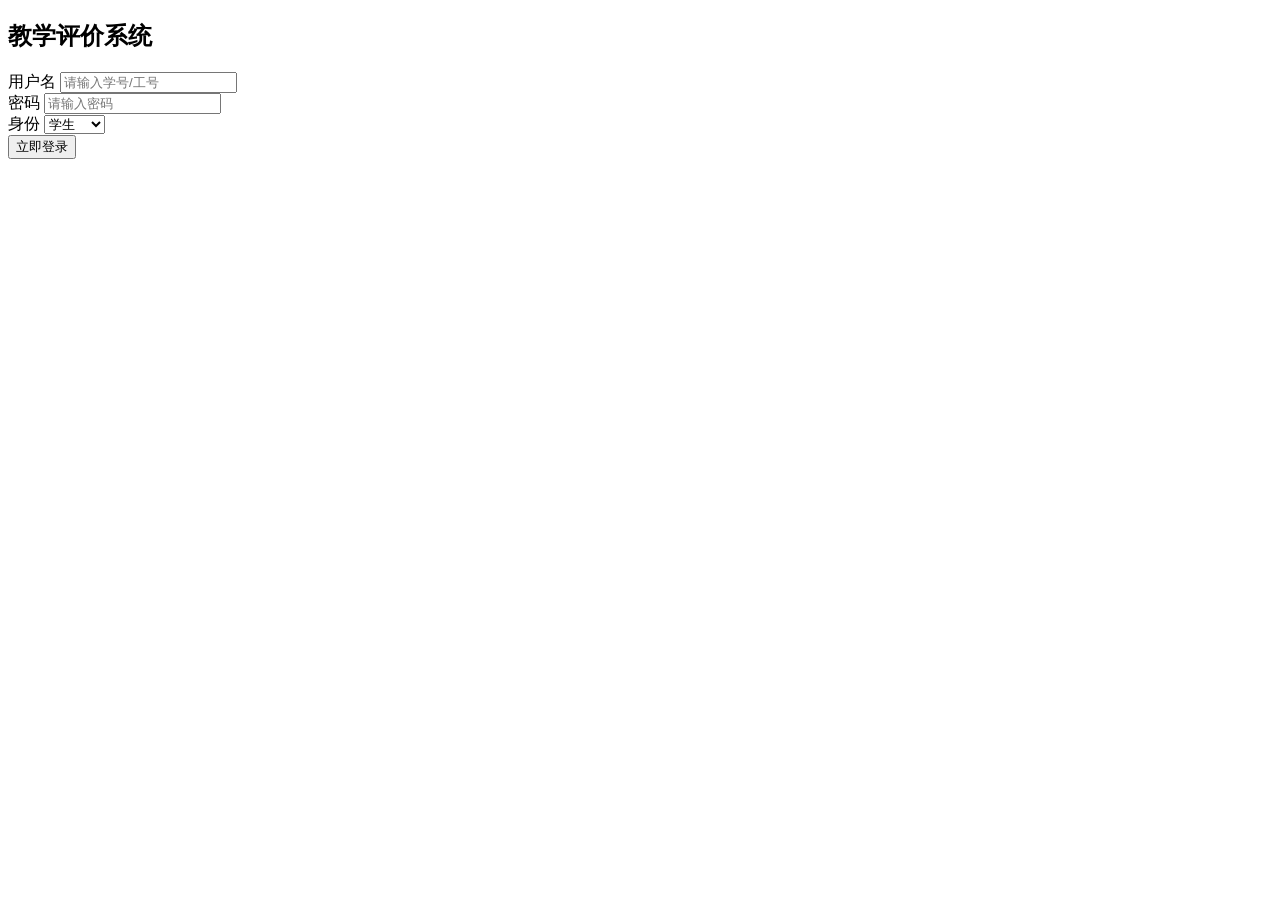
==== src/main/resources/templates/login.html @ 49a810af "feat: 完成基础数据管理与授课关联模块" ====
<!DOCTYPE html>
<html xmlns:th="http://www.thymeleaf.org">
<head>
    <meta charset="UTF-8">
    <title>教学评价系统 - 登录</title>
    <link rel="stylesheet" th:href="@{/css/style.css}">
</head>
<body>
<div class="login-container">
    <div class="login-box">
        <h2>教学评价系统</h2>
        <form id="loginForm">
            <div class="form-group">
                <label>用户名</label>
                <input type="text" name="username" placeholder="请输入学号/工号" required>
            </div>
            <div class="form-group">
                <label>密码</label>
                <input type="password" name="password" placeholder="请输入密码" required>
            </div>
            <div class="form-group">
                <label>身份</label>
                <select name="role" required>
                    <option value="STUDENT">学生</option>
                    <option value="TEACHER">教师</option>
                    <option value="ADMIN">管理员</option>
                </select>
            </div>
            <button type="button" class="btn-login" onclick="doLogin()">立即登录</button>
        </form>
        <div id="errorMsg" style="color: red; text-align: center; margin-top: 10px;"></div>
    </div>
</div>

<script th:inline="javascript">
    // 修正点：在 Spring Boot 3 中，使用 @{/} 自动获取 Context Path
    // 注意：@{/} 通常会返回 "/evaluation/"（带斜杠），我们用 slice 删掉最后的斜杠
    const contextPath = [[@{/}]].slice(0, -1);

        async function doLogin() {
            const form = document.getElementById('loginForm');
            const formData = new FormData(form);
            const errorDiv = document.getElementById('errorMsg');

            errorDiv.innerText = "正在登录...";

            try {
                // 使用修正后的 contextPath 进行请求
                const response = await fetch(contextPath + '/login', {
                    method: 'POST',
                    body: new URLSearchParams(formData)
                });

                const result = await response.json();

                if (result.code === 200) {
                    // 登录成功，跳转到首页
                    window.location.href = contextPath + '/index';
                } else {
                    errorDiv.innerText = result.message;
                }
            } catch (error) {
                console.error(error);
                errorDiv.innerText = "网络异常或服务器故障";
            }
        }
</script>
</body>
</html>
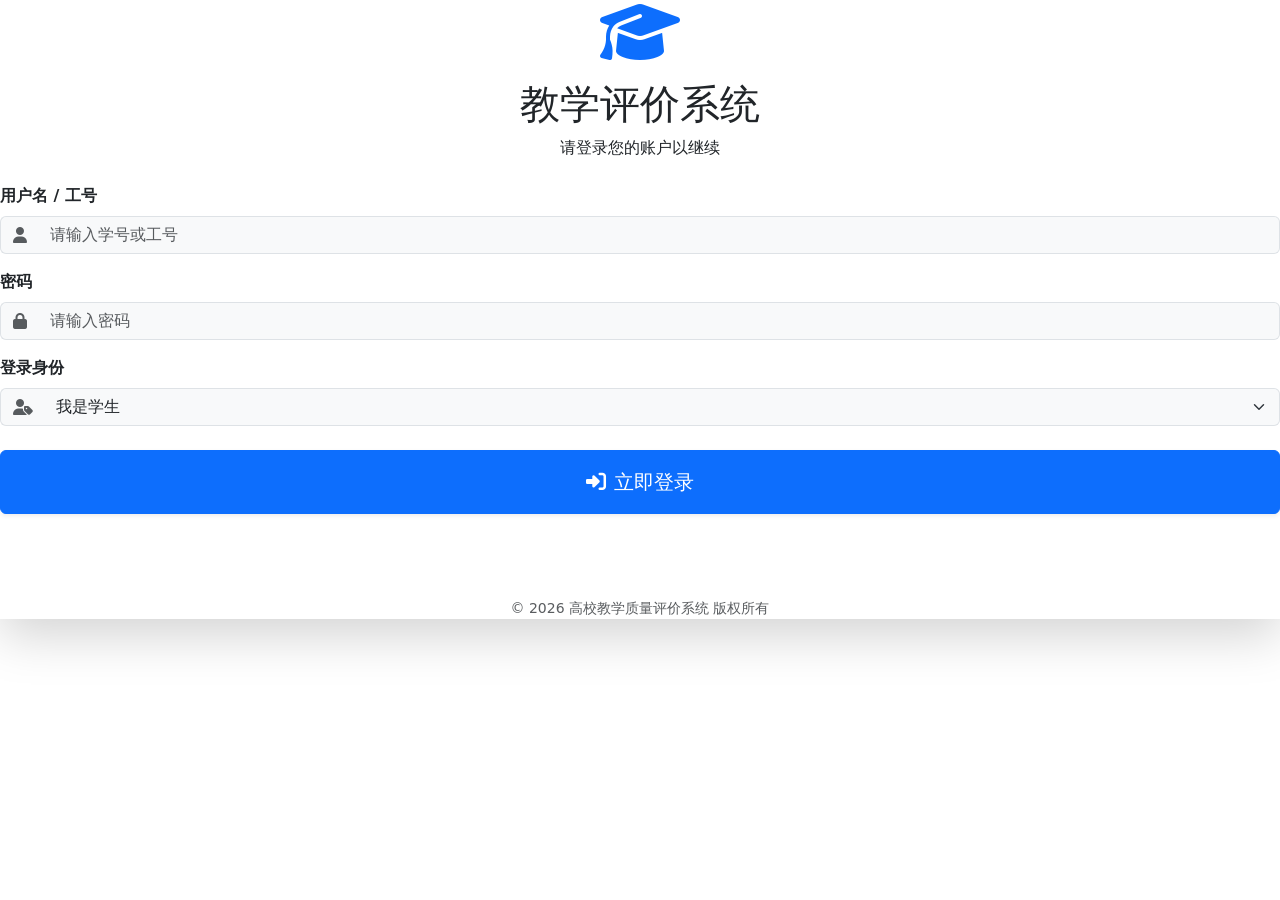
==== commit e00d74af: "feat: 完成教学评价核心业务闭环，多角色权限管理" ====
--- a/src/main/resources/templates/login.html
+++ b/src/main/resources/templates/login.html
@@ -2,50 +2,77 @@
 <html xmlns:th="http://www.thymeleaf.org">
 <head>
     <meta charset="UTF-8">
+    <meta name="viewport" content="width=device-width, initial-scale=1.0">
     <title>教学评价系统 - 登录</title>
+    <!-- Bootstrap 5 CSS -->
+    <link href="https://cdn.jsdelivr.net/npm/bootstrap@5.3.0/dist/css/bootstrap.min.css" rel="stylesheet">
+    <!-- FontAwesome -->
+    <link rel="stylesheet" href="https://cdnjs.cloudflare.com/ajax/libs/font-awesome/6.4.0/css/all.min.css">
+    <!-- Custom Style -->
     <link rel="stylesheet" th:href="@{/css/style.css}">
 </head>
-<body>
-<div class="login-container">
-    <div class="login-box">
-        <h2>教学评价系统</h2>
+<body class="login-page">
+    <div class="login-card shadow-lg">
+        <div class="text-center mb-4">
+            <div class="mb-3">
+                <i class="fas fa-graduation-cap fa-4x text-primary"></i>
+            </div>
+            <h1 class="login-title">教学评价系统</h1>
+            <p class="login-subtitle">请登录您的账户以继续</p>
+        </div>
+
         <form id="loginForm">
-            <div class="form-group">
-                <label>用户名</label>
-                <input type="text" name="username" placeholder="请输入学号/工号" required>
+            <div class="mb-3">
+                <label class="form-label fw-bold">用户名 / 工号</label>
+                <div class="input-group">
+                    <span class="input-group-text bg-light border-end-0"><i class="fas fa-user text-muted"></i></span>
+                    <input type="text" name="username" class="form-control bg-light border-start-0" placeholder="请输入学号或工号" required>
+                </div>
             </div>
-            <div class="form-group">
-                <label>密码</label>
-                <input type="password" name="password" placeholder="请输入密码" required>
+            
+            <div class="mb-3">
+                <label class="form-label fw-bold">密码</label>
+                <div class="input-group">
+                    <span class="input-group-text bg-light border-end-0"><i class="fas fa-lock text-muted"></i></span>
+                    <input type="password" name="password" class="form-control bg-light border-start-0" placeholder="请输入密码" required>
+                </div>
             </div>
-            <div class="form-group">
-                <label>身份</label>
-                <select name="role" required>
-                    <option value="STUDENT">学生</option>
-                    <option value="TEACHER">教师</option>
-                    <option value="ADMIN">管理员</option>
-                </select>
+
+            <div class="mb-4">
+                <label class="form-label fw-bold">登录身份</label>
+                <div class="input-group">
+                    <span class="input-group-text bg-light border-end-0"><i class="fas fa-user-tag text-muted"></i></span>
+                    <select name="role" class="form-select bg-light border-start-0" required>
+                        <option value="STUDENT">我是学生</option>
+                        <option value="TEACHER">我是教师</option>
+                        <option value="ADMIN">我是管理员</option>
+                    </select>
+                </div>
             </div>
-            <button type="button" class="btn-login" onclick="doLogin()">立即登录</button>
+
+            <button type="button" class="btn btn-primary w-100 py-3 fs-5 shadow-sm" onclick="doLogin()">
+                <i class="fas fa-sign-in-alt me-2"></i>立即登录
+            </button>
         </form>
-        <div id="errorMsg" style="color: red; text-align: center; margin-top: 10px;"></div>
+
+        <div id="errorMsg" class="mt-3 text-center text-danger small fw-bold" style="min-height: 20px;"></div>
+        
+        <div class="mt-5 text-center text-muted small">
+            &copy; 2026 高校教学质量评价系统 版权所有
+        </div>
     </div>
-</div>
 
-<script th:inline="javascript">
-    // 修正点：在 Spring Boot 3 中，使用 @{/} 自动获取 Context Path
-    // 注意：@{/} 通常会返回 "/evaluation/"（带斜杠），我们用 slice 删掉最后的斜杠
-    const contextPath = [[@{/}]].slice(0, -1);
+    <script th:inline="javascript">
+        const contextPath = [[@{/}]].slice(0, -1);
 
         async function doLogin() {
             const form = document.getElementById('loginForm');
             const formData = new FormData(form);
             const errorDiv = document.getElementById('errorMsg');
 
-            errorDiv.innerText = "正在登录...";
+            errorDiv.innerText = "正在验证身份...";
 
             try {
-                // 使用修正后的 contextPath 进行请求
                 const response = await fetch(contextPath + '/login', {
                     method: 'POST',
                     body: new URLSearchParams(formData)
@@ -54,16 +81,25 @@
                 const result = await response.json();
 
                 if (result.code === 200) {
-                    // 登录成功，跳转到首页
+                    errorDiv.className = "mt-3 text-center text-success small fw-bold";
+                    errorDiv.innerText = "登录成功，正在跳转...";
                     window.location.href = contextPath + '/index';
                 } else {
-                    errorDiv.innerText = result.message;
+                    errorDiv.className = "mt-3 text-center text-danger small fw-bold";
+                    errorDiv.innerText = result.message || "登录失败，请检查用户名或密码";
                 }
             } catch (error) {
                 console.error(error);
-                errorDiv.innerText = "网络异常或服务器故障";
+                errorDiv.innerText = "网络异常，请稍后再试";
             }
         }
-</script>
+
+        // 回车键登录
+        document.addEventListener('keypress', function(e) {
+            if (e.key === 'Enter') {
+                doLogin();
+            }
+        });
+    </script>
 </body>
-</html>+</html>
